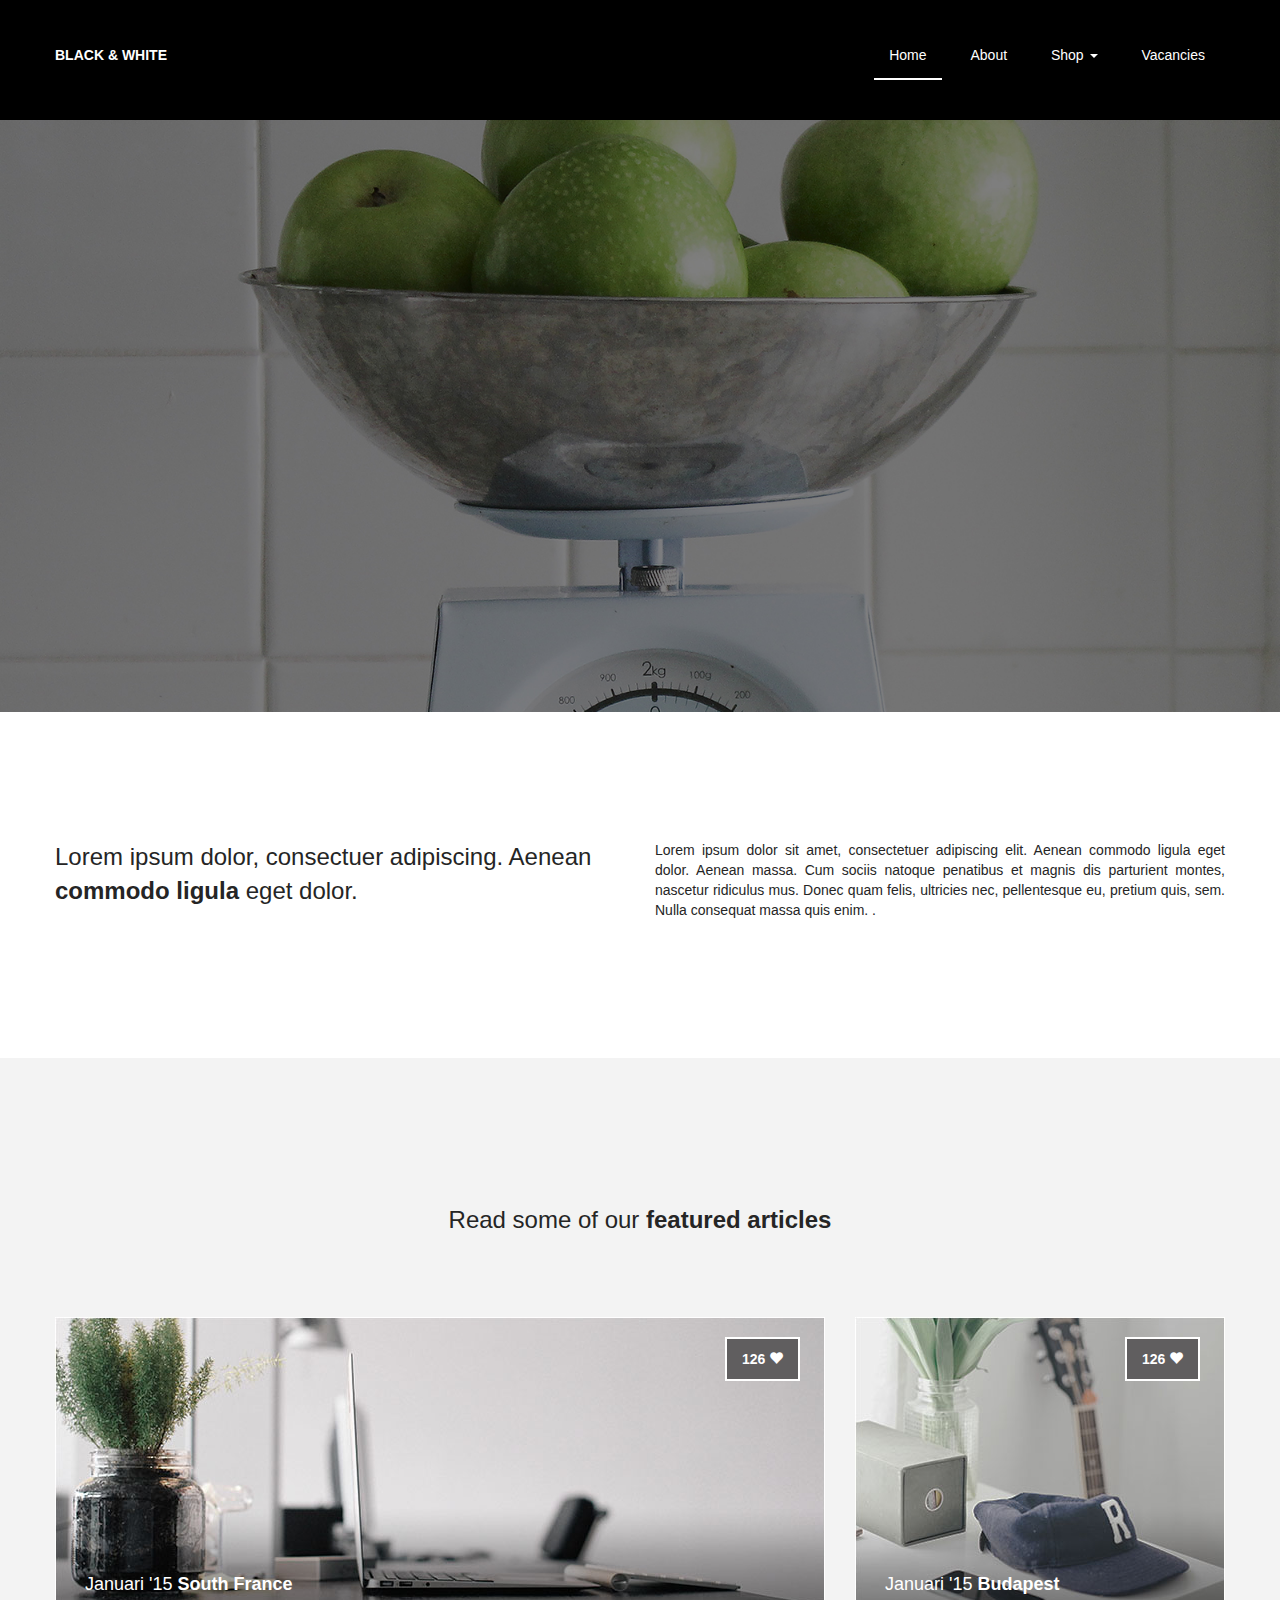
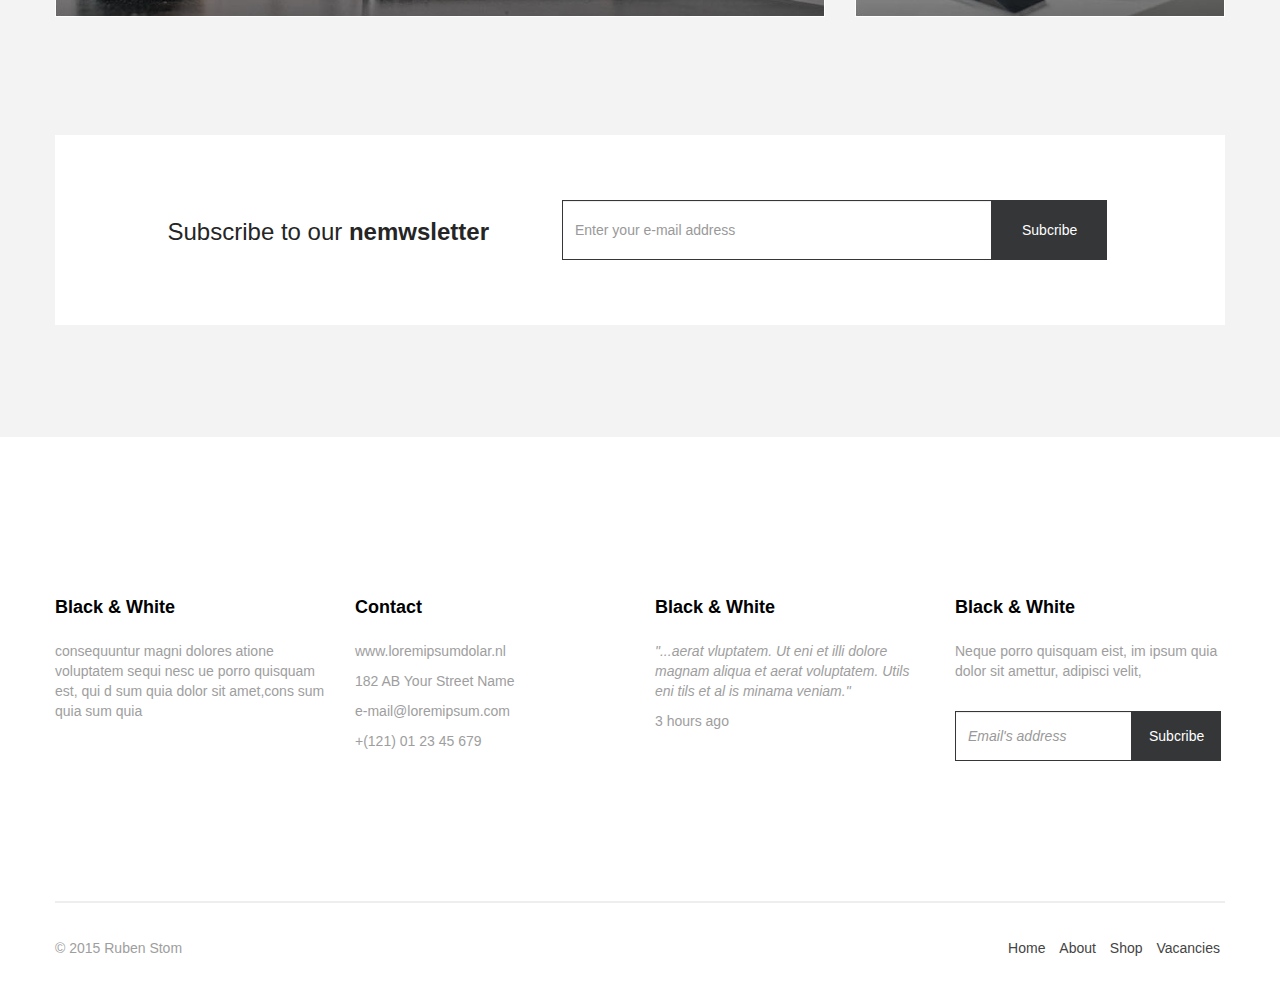
==== index.html @ 1fc6d8f6 "Final" ====
<!DOCTYPE html>
<html lang="en">
<head>
	<title>Black & White</title>
	<link rel="stylesheet" type="text/css" href="css/bootstrap.min.css">
	<link rel="stylesheet" type="text/css" href="bootstrap/css/bootstrap.min.css">
	<link rel="stylesheet" type="text/css" href="css/style.css">
	<link rel="stylesheet" type="text/css" href="css/responsive.css">
	<script type="text/javascript" src="js/jquery.js"></script>
	<script type="text/javascript" src="bootstrap/js/bootstrap.js"></script>
	<script type="text/javascript" src="js/customes.js"></script>
	<link rel="shot icon" type="images/png" href="images/icon.png">
</head>
<body>
	<header>
		<nav class="toper_wrapper">
			<div class="container">
				<div class="row">
					<div class="col-md-4 col-sm-4 col-xs-4 logo">
						<span>BLACK & WHITE</span>
					</div>
					<div class="col-md-8 col-sm-8 col-xs-8 menu">
							<button type="button" class="node">
								<img src="images/node.png">
							</button>
						<nav class="menu_wrapper">
							
							<ul class="list-inline"  id="menu">
								<li><a href="#" class="active">Home</a></li>
								<li><a href="#">About</a></li>
								<li class="dropdown">
                                    <a class="dropdown-toggle" data-toggle="dropdown" href="#">Shop <span class="caret"></span>
                                    </a>
				                  	<ul class="dropdown-menu">
				                      	<li><a href="#">Page 1-1</a></li>
				                        <li><a href="#">Page 1-2</a></li>
				                        <li><a href="#">Page 1-3</a></li>
				                    </ul>
				                </li>
								<li><a href="#">Vacancies</a></li>
							</ul>
						</nav>
					</div>
				</div>
			</div>
		</nav>
		<div>
			<img src="images/header_image.jpg" width="100%">
		</div>
	</header>
	<section>
		<div class="intro_content">
			<div class="container">
				<div class="row">
					<ul>
						<li class="col-md-6 col-sm-6 col-xs-6 left">
							<p>Lorem ipsum dolor, consectuer adipiscing. 
									Aenean <b>commodo ligula</b> eget dolor.
							</p>
						</li>
						<li class="col-md-6 col-sm-6 col-xs-6 right">
							<p>Lorem ipsum dolor sit amet, consectetuer adipiscing elit. Aenean commodo ligula eget dolor. Aenean massa. Cum sociis natoque penatibus et magnis dis parturient montes, nascetur ridiculus mus. Donec quam felis, ultricies nec, pellentesque eu, pretium quis, sem. Nulla consequat massa quis enim. .
							</p>
						</li>
					</ul>
				</div>
			</div>
		</div>
		<div class="clr"></div>
		<div class="main_content">
			<div class="container">
				<center><span class="title">Read some of our <b>featured articles</b></span></center>
				<div class="row item">
					<ul>
						<li class="col-md-8 col-sm-8 col-xs-12 left">
							<div><span class="like"><b>126 </b><i class="glyphicon glyphicon-heart"></i></span></div>
							<div class="clr"></div>
							<span class="title">Januari '15 <b>South France</b></span>
							<img src="images/image1.jpg">
							<span class="title2">Januari '15 <b>South France</b></span>
						</li>
						<li class="col-md-4 col-sm-4 col-xs-12 right">
							<div><span class="like"><b>126 </b><i class="glyphicon glyphicon-heart"></i></span></div>
							<div class="clr"></div>
							<span class="title">Januari '15 <b>Budapest</b></span>
							<img src="images/image2.jpg">
							<span class="title2">Januari '15 <b>Budapest</b></span>
						</li>
						<div class="clr"></div>
					</ul>
				</div>
				<div class="subcribe">
					<ul>
						<li class="col-md-1 col-sm-1 col-xs-1 extra"></li>
						<li class="col-md-10 col-sm-10 col-xs-10 mid">
							<form class="form-inline" role="form">
								    <label for="email">Subscribe to our <b>nemwsletter</b></label>
								    <input type="email" class="form-control" id="email" placeholder="Enter your e-mail address">
								    <button type="submit" class="btn btn-default">Subcribe</button>
							</form>
						</li>
						<li class="col-md-1 col-sm-1 col-xs-1 extra"></li>
					</ul>
				</div>
			</div>
		</div>
	</section>
	<footer>
		<div class="container">
			<div class="row item">
				<ul>
					<li class="col-md-3 col-sm-3 col-xs-6">
						<span>Black & White</span>
						<div><p>consequuntur magni dolores 
						atione voluptatem sequi nesc ue porro quisquam est, qui d sum quia dolor sit amet,cons sum quia sum quia</p></div>
					</li>
					<li class="col-md-3 col-sm-3 col-xs-6">
						<span>Contact</span>
						<div>
							<p>www.loremipsumdolar.nl</p>
							<p>182 AB Your Street Name</p>
							<p>e-mail@loremipsum.com</p>
							<p>+(121) 01 23 45 679</p>
						</div>
					</li>
					<li class="col-md-3 col-sm-3 col-xs-6">
						<span>Black & White</span>
						<div>
							<p><i>"...aerat vluptatem. Ut eni et illi dolore magnam aliqua et aerat voluptatem. Utils eni tils et al is minama veniam."</i></p>
							<p>3 hours ago</p>
						</div>
					</li>
					<li class="col-md-3 col-sm-3 col-xs-6">
						<span>Black & White</span>
						<div>
							<p>Neque porro quisquam eist, im ipsum 
								quia dolor sit amettur, adipisci velit,</p>
						</div>
						<form class="form-inline" role="form">
						    <input type="email" class="form-control" id="email" placeholder="Email's address">
						    <button type="submit" class="btn btn-default">Subcribe</button>
						</form>
					</li>
				</ul>
			</div>
			<hr>
			<div class="row footer">
				<ul>
					<li class="col-md-4 col-sm-4 col-xs-4">
						<span>&copy; 2015 Ruben Stom</span>
					</li>
					<li class="col-md-8 col-sm-8 col-xs-8 menu">
						<ul class="list-inline">
							<li><a href="#">Home</a></li>
							<li><a href="#">About</a></li>
							<li><a href="#">Shop</a></li>
							<li><a href="#">Vacancies</a></li>
						</ul>
					</li>
				</ul>
			</div>
		</div>
	</footer>
	</body>
</html>
---- css/style.css ----
body {
  font-family: arial;
  color: #252525;
}

.clr {
  clear: both;
}

ul {
  padding: 0px;
}

li {
  list-style: none;
}

.container {
  padding: 0px;
}

header {
  width: 100%;
}

header .toper_wrapper {
  background-color: #000000;
  width: 100%;
  padding-top: 45px;
  padding-bottom: 45px;
}

header .toper_wrapper .logo span {
  color: #ffffff;
  font-size: 14px;
  font-weight: bold;
}

header .toper_wrapper .node {
  background-color: #000000;
  border: none;
  float: right;
  display: none;
}

header .toper_wrapper .menu_wrapper {
  float: right;
  z-index: 100;
}
header .toper_wrapper .menu_wrapper .nav-stacked li a{
	color: #ffffff;
}
header .toper_wrapper .menu_wrapper .nav-stacked li li a{
	color: #333333;
}
header .toper_wrapper .menu_wrapper .nav-stacked li a:hover{
	color: #333333;
}
header .toper_wrapper .menu_wrapper .nav-stacked li a:focus{
	color: #333333;
}
header .toper_wrapper .menu_wrapper .list-inline li a, header .toper_wrapper .menu_wrapper .list-inline li a:hover, header .toper_wrapper .menu_wrapper .list-inline li a:focus {
  color: #ffffff;
  font-size: 14px;
  padding: 15px;
}

header .toper_wrapper .menu_wrapper .list-inline li a:hover, header .toper_wrapper .menu_wrapper .list-inline li a:focus {
  text-decoration: none;
}

header .toper_wrapper .menu_wrapper .list-inline .dropdown-menu {
  left: -89px;
  background-color: #999999;
  text-align: right;
}

header .toper_wrapper .menu_wrapper .list-inline .dropdown-menu li a:hover {
  color: #111111;
}

.active {
  border-bottom: 2px solid #ffffff;
}

/*----------------------------------------------------end_header---------------------------*/
/*----------------------------------------------------start_content---------------------------*/
section .intro_content {
  padding-top: 128px;
  padding-bottom: 128px;
}

section .intro_content ul {
  margin: 0px;
  padding: 0px;
}

section .intro_content ul li {
  list-style: none;
}

section .intro_content ul .left p {
  font-size: 24px;
}

section .intro_content ul .right p {
  font-size: 14px;
  text-align: justify;
}

section .main_content {
  background-color: #f3f3f3;
  padding-top: 145px;
  padding-bottom: 112px;
}

section .main_content span.title {
  font-size: 24px;
}

section .main_content .item {
  margin-top: 80px;
  position: relative;
}

section .main_content .item img {
  width: 100%;
  z-index: -100;
}

section .main_content .item div {
  float: right;
  padding-right: 100px;
}

section .main_content .item span.like {
  position: absolute;
  padding: 10px 15px;
  background-color: #605e5f;
  color: #ffffff;
  border: 2px solid #ffffff;
  font-size: 14px;
  margin-top: 20px;
}

section .main_content .item span.title {
  position: absolute;
  font-size: 18px;
  color: #ffffff;
  float: left;
  margin-top: 255px;
  margin-left: 30px;
}

section .main_content .item span.title2 {
  font-size: 18px;
  color: #999999;
  display: none;
}

section .main_content .subcribe {
  background: #ffffff;
  padding-top: 65px;
  padding-bottom: 65px;
  margin-top: 118px;
}

section .main_content .subcribe ul {
  padding-bottom: 50px;
}

section .main_content .subcribe form label {
  float: left;
  margin-top: 15px;
  font-size: 24px;
  font-weight: normal;
}

section .main_content .subcribe form .form-control {
  height: 60px;
  width: 430px;
  margin-left: 73px;
  border-color: #343638;
  border-radius: 0px;
  float: left;
}

section .main_content .subcribe form button {
  height: 60px;
  padding-left: 30px;
  padding-right: 30px;
  background-color: #343638;
  color: #ffffff;
  border: none;
  border-radius: 0px;
  float: left;
}

/*-------------------------------------------------------------------------------end_content_----------------------*/
/*-------------------------------------------------------------------------------start_footer_----------------------*/
footer {
  padding-top: 138px;
}

footer .container .item li {
  padding-top: 20px;
  
}
footer .container .item{
	padding-bottom: 120px;
}

footer .container .item span {
  font-weight: bold;
  font-size: 18px;
  color: #000000;
}

footer .container .item div {
  margin-top: 20px;
}

footer .container .item p {
  color: #9e9e9e;
  font-size: 14px;
}

footer .container .item form {
  padding-top: 20px;
}

footer .container .item form input {
  border-color: #343638;
  border-radius: 0px;
  float: left;
  width: 177px;
  height: 50px;
  font-style: italic;
}

footer .container .item form button {
  background-color: #343638;
  color: #ffffff;
  border: none;
  border-radius: 0px;
  float: left;
  height: 50px;
  padding-right: 17px;
  padding-left: 17px;
}

footer .container hr {
  border-width: 2px;
}

footer .container .footer {
  padding-bottom: 40px;
  padding-top: 15px;
}

footer .container .footer span {
  color: #9e9e9e;
  font-size: 14px;
}

footer .container .footer .menu {
  text-align: right;
}

footer .container .footer .menu ul li a {
  color: #444444;
  font-size: 14px;
}

/*----------------------------------------------------------end-footer------------------------*/
---- css/responsive.css ----
@media only screen and (min-width: 320px) and (max-width: 374px) {
  section .main_content .item span.title {
    font-size: 18px;
    margin-top: 230px;
    display: none;
  }
  section .main_content .item span.title2 {
    display: block;
    font-size: 14px;
  }
  section .main_content .item .right {
    width: 100%;
    margin: 20px auto;
    align-content: center;
  }
  section .main_content .subcribe .extra {
    display: none;
  }
  section .main_content .subcribe .mid {
    width: 100%;
  }
  section .main_content .subcribe form {
    text-align: center;
    margin: 0px auto;
  }
  section .main_content .subcribe form .form-control {
    margin-left: 10px;
    width: 150px;
    height: 45px;
    float: left;
  }
  section .main_content .subcribe form button {
    height: 45px;
    padding-left: 15px;
    padding-right: 15px;
    float: left;
  }
  section .main_content .subcribe form label {
    width: 100%;
    font-size: 18px;
    float: none;
    clear: both;
  }
  footer .container .item form {
    display: none;
  }
}

@media only screen and (min-width: 375px) and (max-width: 424px) {
  section .main_content .item span.title {
    font-size: 18px;
    margin-top: 230px;
    display: none;
  }
  section .main_content .item span.title2 {
    display: block;
  }
  section .main_content .item .right {
    width: 100%;
    margin: 20px auto;
    align-content: center;
  }
  section .main_content .subcribe form {
    text-align: center;
    margin: 0px auto;
  }
  section .main_content .subcribe form .form-control {
    margin-left: 10px;
    width: 150px;
    height: 45px;
    float: left;
  }
  section .main_content .subcribe form button {
    height: 45px;
    padding-left: 15px;
    padding-right: 15px;
    float: left;
  }
  section .main_content .subcribe form label {
    width: 100%;
    font-size: 18px;
    float: none;
    clear: both;
  }
  footer .container .item form {
    display: none;
  }
}

@media only screen and (min-width: 425px) and (max-width: 767px) {
  section .main_content .item span.title {
    display: none;
  }
  section .main_content .item span.title2 {
    display: block;
  }
  section .main_content .item .right {
    width: 370px;
    margin: 20px auto;
    align-content: center;
  }
  section .main_content .subcribe form {
    text-align: center;
    margin: 0px auto;
  }
  section .main_content .subcribe form .form-control {
    margin-left: 10px;
    width: 68%;
    height: 45px;
    float: left;
  }
  section .main_content .subcribe form button {
    height: 45px;
    padding-left: 15px;
    padding-right: 15px;
    float: left;
  }
  section .main_content .subcribe form label {
    width: 100%;
    font-size: 18px;
    float: none;
    clear: both;
  }
  footer .container .item form {
    display: none;
  }
}

@media only screen and (min-width: 768px) and (max-width: 991px) {
  section .main_content .item span.title {
    margin-top: 160px;
    margin-left: 20px;
    font-size: 14px;
  }
  section .main_content .subcribe form .form-control {
    margin-left: 10px;
    width: 300px;
    height: 45px;
  }
  section .main_content .subcribe form button {
    height: 45px;
    padding-left: 15px;
    padding-right: 15px;
  }
  section .main_content .subcribe form label {
    font-size: 15px;
  }
  footer .container .item form {
    display: none;
  }
}

@media only screen and (min-width: 992px) and (max-width: 1023px) {
  section .main_content .item span.title {
    margin-top: 200px;
    margin-left: 30px;
  }
  section .main_content .subcribe form .form-control {
    margin-left: 10px;
    width: 410px;
  }
  section .main_content .subcribe form label {
    font-size: 18px;
  }
  footer .container .item form {
    padding-top: 20px;
  }
  footer .container .item form input {
    border-color: #343638;
    border-radius: 0px;
    float: left;
    width: 140px;
    height: 45px;
    font-style: italic;
  }
  footer .container .item form button {
    background-color: #343638;
    color: #ffffff;
    border: none;
    border-radius: 0px;
    float: left;
    height: 45px;
    padding-right: 12px;
    padding-left: 12px;
  }
}

@media only screen and (min-width: 1024px) and (max-width: 1999px) {
  section .main_content .item span.title {
    margin-top: 200px;
    margin-left: 30px;
  }
  section .main_content .subcribe form .form-control {
    margin-left: 10px;
    width: 410px;
  }
  section .main_content .subcribe form label {
    font-size: 18px;
  }
  footer .container .item form {
    padding-top: 20px;
  }
  footer .container .item form input {
    border-color: #343638;
    border-radius: 0px;
    float: left;
    width: 140px;
    height: 45px;
    font-style: italic;
  }
  footer .container .item form button {
    background-color: #343638;
    color: #ffffff;
    border: none;
    border-radius: 0px;
    float: left;
    height: 45px;
    padding-right: 12px;
    padding-left: 12px;
  }
}

@media only screen and (min-width: 1200px) {
  section .main_content .item span.title {
    margin-top: 255px;
    margin-left: 30px;
  }
  section .main_content .subcribe form .form-control {
    margin-left: 73px;
    width: 430px;
  }
  section .main_content .subcribe form label {
    font-size: 24px;
  }
  footer .container .item form {
    padding-top: 20px;
  }
  footer .container .item form input {
    border-color: #343638;
    border-radius: 0px;
    float: left;
    width: 177px;
    height: 50px;
    font-style: italic;
  }
  footer .container .item form button {
    background-color: #343638;
    color: #ffffff;
    border: none;
    border-radius: 0px;
    float: left;
    height: 50px;
    padding-right: 17px;
    padding-left: 17px;
  }
}

@media only screen and (max-width: 650px) {
  header .toper_wrapper .node {
    display: block;
  }
  header .toper_wrapper .menu_wrapper {
    display: none;
    z-index: 10000;
  }
}
@media only screen and (max-width: 1023px) {
  .row{
  	margin: 0px;
  	padding: 0px;
  }
}
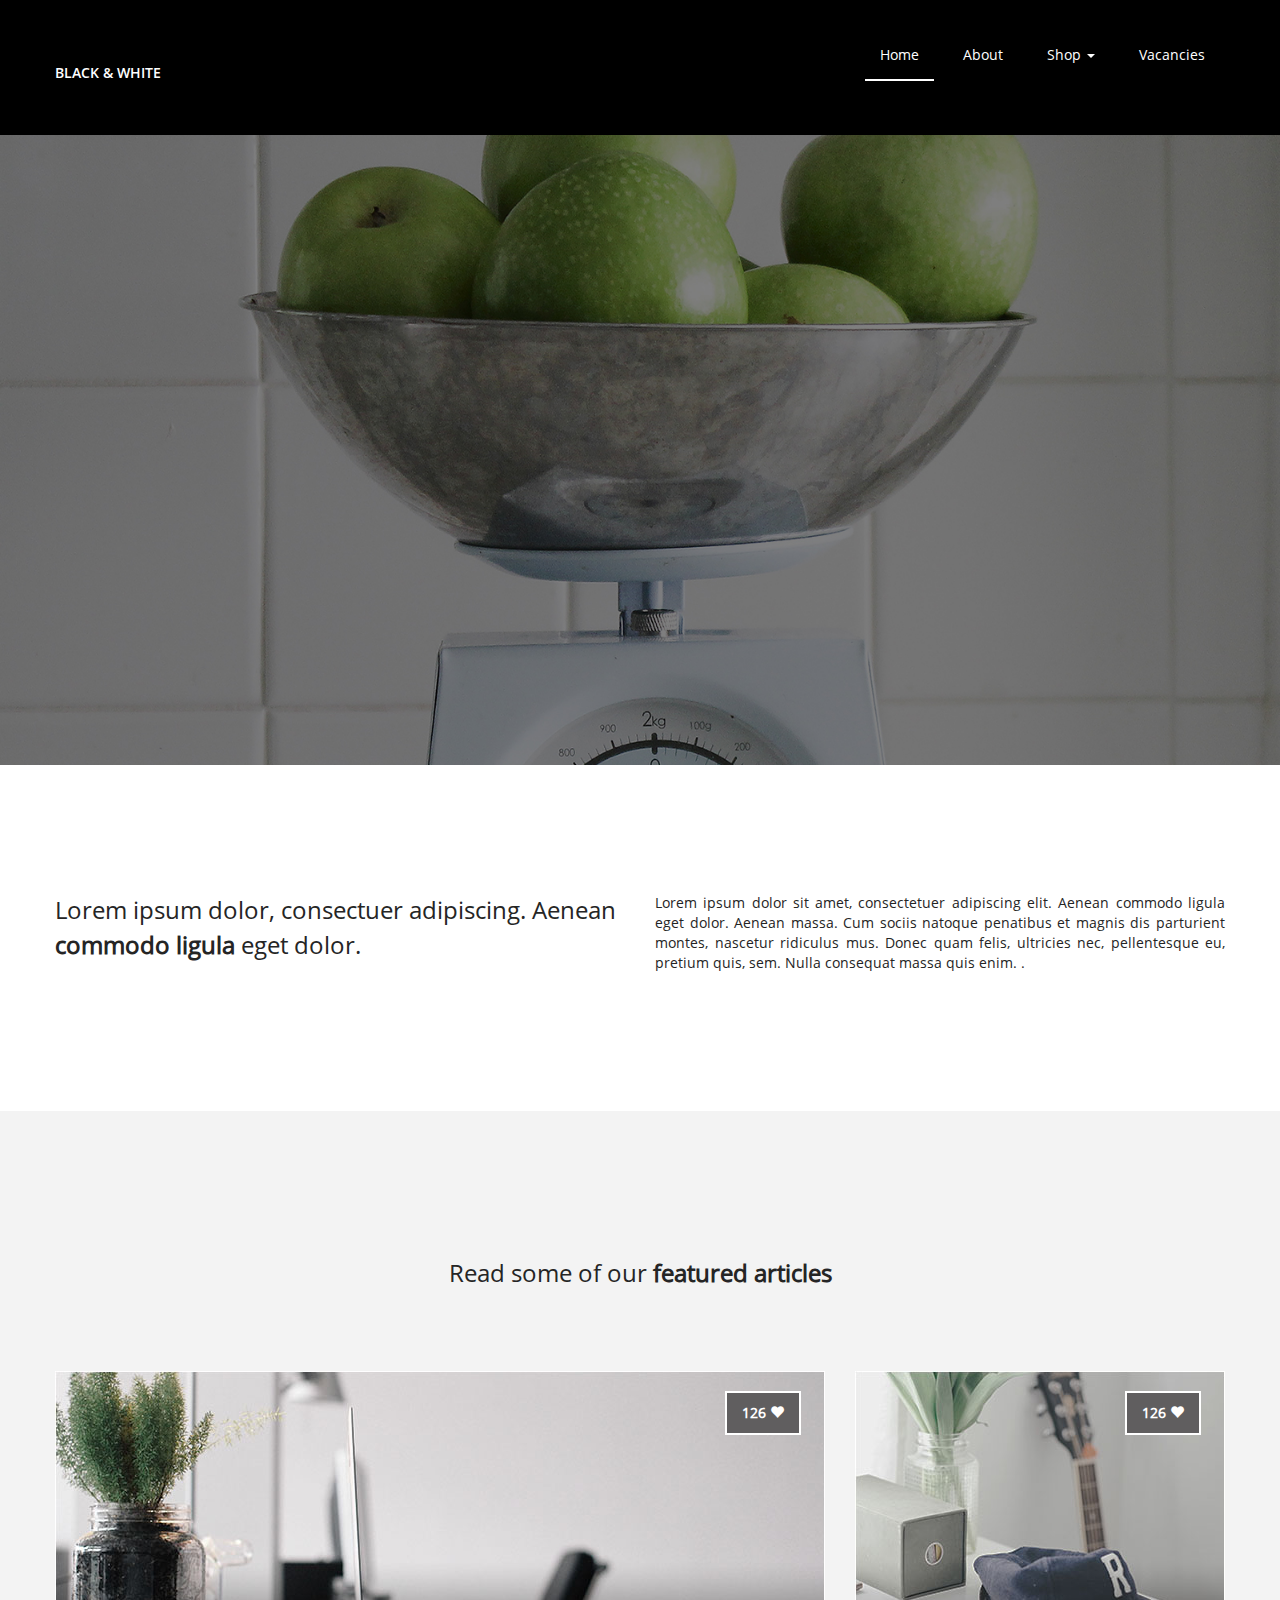
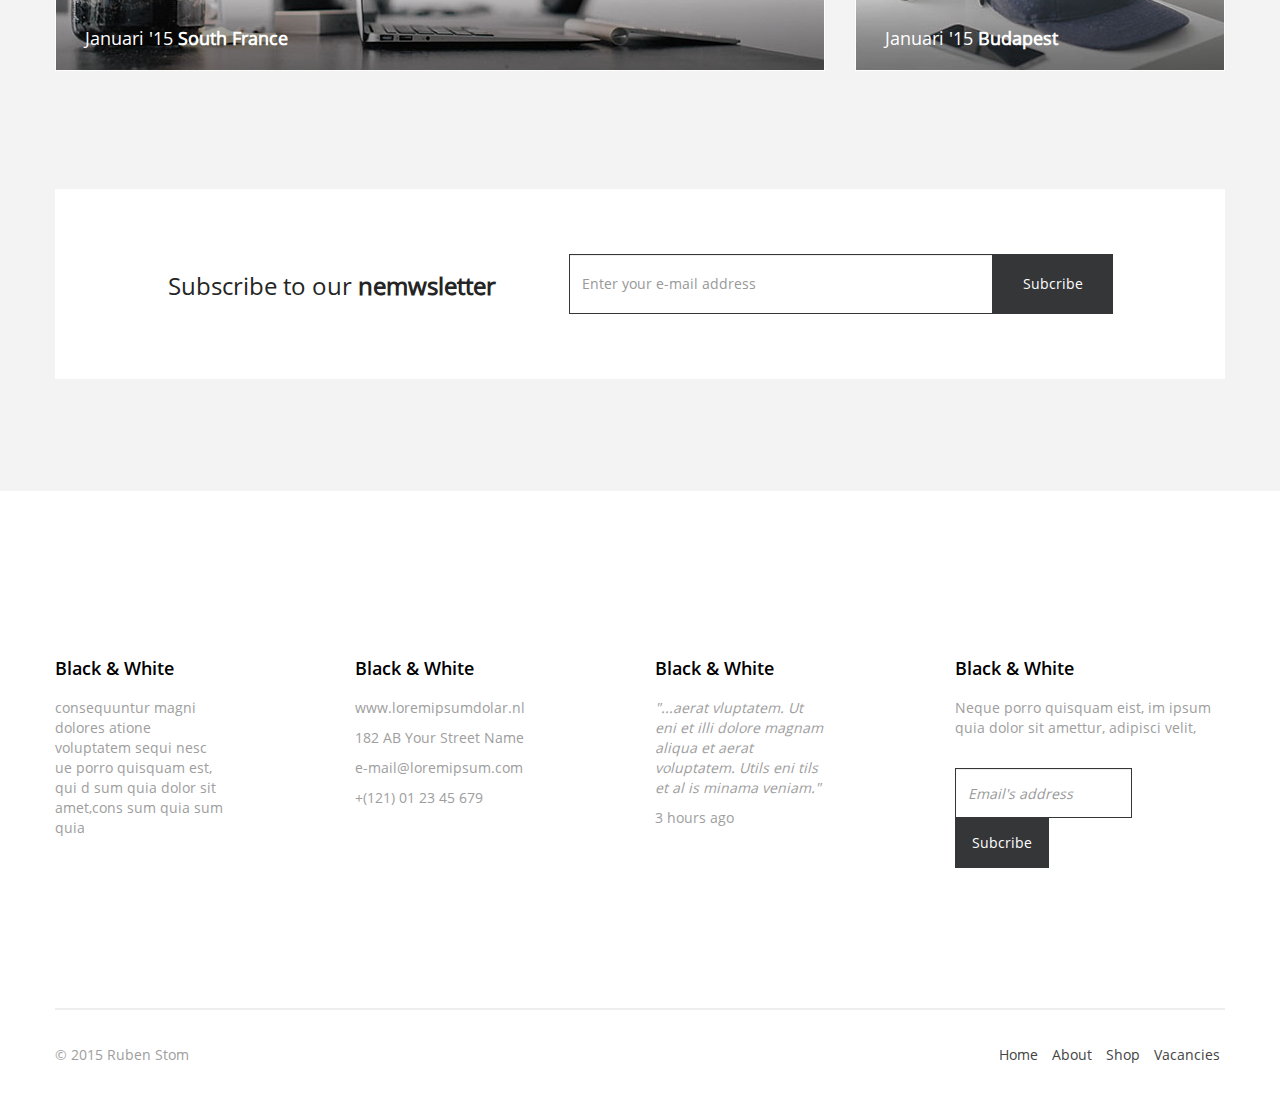
==== commit 8b66e708: "reviewed" ====
--- a/index.html
+++ b/index.html
@@ -10,6 +10,7 @@
 	<script type="text/javascript" src="bootstrap/js/bootstrap.js"></script>
 	<script type="text/javascript" src="js/customes.js"></script>
 	<link rel="shot icon" type="images/png" href="images/icon.png">
+	<meta name="viewport" content="width=device-width, initial-scale=1.0">
 </head>
 <body>
 	<header>
@@ -17,7 +18,7 @@
 			<div class="container">
 				<div class="row">
 					<div class="col-md-4 col-sm-4 col-xs-4 logo">
-						<span>BLACK & WHITE</span>
+						<h1>BLACK & WHITE</h1>
 					</div>
 					<div class="col-md-8 col-sm-8 col-xs-8 menu">
 							<button type="button" class="node">
@@ -44,7 +45,7 @@
 				</div>
 			</div>
 		</nav>
-		<div>
+		<div class="banner">
 			<img src="images/header_image.jpg" width="100%">
 		</div>
 	</header>
@@ -76,14 +77,14 @@
 							<div><span class="like"><b>126 </b><i class="glyphicon glyphicon-heart"></i></span></div>
 							<div class="clr"></div>
 							<span class="title">Januari '15 <b>South France</b></span>
-							<img src="images/image1.jpg">
+							<img src="images/image1.jpg" alt="Januari '15 South France">
 							<span class="title2">Januari '15 <b>South France</b></span>
 						</li>
 						<li class="col-md-4 col-sm-4 col-xs-12 right">
 							<div><span class="like"><b>126 </b><i class="glyphicon glyphicon-heart"></i></span></div>
 							<div class="clr"></div>
 							<span class="title">Januari '15 <b>Budapest</b></span>
-							<img src="images/image2.jpg">
+							<img src="images/image2.jpg" alt="Januari '15 Budapest">
 							<span class="title2">Januari '15 <b>Budapest</b></span>
 						</li>
 						<div class="clr"></div>
@@ -109,13 +110,14 @@
 		<div class="container">
 			<div class="row item">
 				<ul>
-					<li class="col-md-3 col-sm-3 col-xs-6">
-						<span>Black & White</span>
+					<li class="col-md-2 col-sm-2 col-xs-6">
+						<h4>Black & White</h4>
 						<div><p>consequuntur magni dolores 
 						atione voluptatem sequi nesc ue porro quisquam est, qui d sum quia dolor sit amet,cons sum quia sum quia</p></div>
 					</li>
-					<li class="col-md-3 col-sm-3 col-xs-6">
-						<span>Contact</span>
+					<li class="col-md-1 col-sm-1"></li>
+					<li class="col-md-2 col-sm-2 col-xs-6">
+						<h4>Black & White</h4>
 						<div>
 							<p>www.loremipsumdolar.nl</p>
 							<p>182 AB Your Street Name</p>
@@ -123,15 +125,17 @@
 							<p>+(121) 01 23 45 679</p>
 						</div>
 					</li>
-					<li class="col-md-3 col-sm-3 col-xs-6">
-						<span>Black & White</span>
+					<li class="col-md-1 col-sm-1"></li>
+					<li class="col-md-2 col-sm-2 col-xs-6">
+						<h4>Black & White</h4>
 						<div>
 							<p><i>"...aerat vluptatem. Ut eni et illi dolore magnam aliqua et aerat voluptatem. Utils eni tils et al is minama veniam."</i></p>
 							<p>3 hours ago</p>
 						</div>
 					</li>
+					<li class="col-md-1 col-sm-1"></li>
 					<li class="col-md-3 col-sm-3 col-xs-6">
-						<span>Black & White</span>
+						<h4>Black & White</h4>
 						<div>
 							<p>Neque porro quisquam eist, im ipsum 
 								quia dolor sit amettur, adipisci velit,</p>
--- a/css/style.css
+++ b/css/style.css
@@ -1,5 +1,26 @@
+@font-face {
+  font-family: 'OpenSans-Regular';
+  src: url('../fonts/OpenSans-Regular.ttf');
+}
+@font-face {
+  font-family: 'OpenSans-Bold';
+  src: url('../fonts/OpenSans-Bold.ttf');
+}
+@font-face {
+  font-family: 'OpenSans-Light';
+  src: url('../fonts/OpenSans-Light.ttf');
+}
+@font-face {
+  font-family: 'OpenSans-Semibold';
+  src: url('../fonts/OpenSans-Semibold.ttf');
+}
+
+
+
+
+
 body {
-  font-family: arial;
+  font-family: OpenSans-Regular;
   color: #252525;
 }
 
@@ -30,10 +51,10 @@
   padding-bottom: 45px;
 }
 
-header .toper_wrapper .logo span {
-  color: #ffffff;
-  font-size: 14px;
-  font-weight: bold;
+header .toper_wrapper .logo h1{
+  color: #ffffff;
+  font-size: 14px;
+  font-family: OpenSans-Semibold;
 }
 
 header .toper_wrapper .node {
@@ -48,6 +69,7 @@
   z-index: 100;
 }
 header .toper_wrapper .menu_wrapper .nav-stacked li a{
+  font-family: OpenSans-Regular;
 	color: #ffffff;
 }
 header .toper_wrapper .menu_wrapper .nav-stacked li li a{
@@ -81,6 +103,9 @@
 
 .active {
   border-bottom: 2px solid #ffffff;
+}
+header .banner img{
+  height: auto;
 }
 
 /*----------------------------------------------------end_header---------------------------*/
@@ -104,6 +129,7 @@
 }
 
 section .intro_content ul .right p {
+  font-family: OpenSans-Regular;
   font-size: 14px;
   text-align: justify;
 }
@@ -178,7 +204,7 @@
 
 section .main_content .subcribe form .form-control {
   height: 60px;
-  width: 430px;
+  width: 424px;
   margin-left: 73px;
   border-color: #343638;
   border-radius: 0px;
@@ -210,8 +236,8 @@
 	padding-bottom: 120px;
 }
 
-footer .container .item span {
-  font-weight: bold;
+footer .container .item h4{
+  font-family: OpenSans-SemiBold;
   font-size: 18px;
   color: #000000;
 }
--- a/css/responsive.css
+++ b/css/responsive.css
@@ -134,7 +134,7 @@
   }
   section .main_content .subcribe form .form-control {
     margin-left: 10px;
-    width: 300px;
+    width: 291px;
     height: 45px;
   }
   section .main_content .subcribe form button {
@@ -157,7 +157,7 @@
   }
   section .main_content .subcribe form .form-control {
     margin-left: 10px;
-    width: 410px;
+    width: 402px;
   }
   section .main_content .subcribe form label {
     font-size: 18px;
@@ -169,8 +169,8 @@
     border-color: #343638;
     border-radius: 0px;
     float: left;
-    width: 140px;
-    height: 45px;
+    width: 131px;
+    height: 40px;
     font-style: italic;
   }
   footer .container .item form button {
@@ -179,7 +179,7 @@
     border: none;
     border-radius: 0px;
     float: left;
-    height: 45px;
+    height: 40px;
     padding-right: 12px;
     padding-left: 12px;
   }
@@ -192,7 +192,7 @@
   }
   section .main_content .subcribe form .form-control {
     margin-left: 10px;
-    width: 410px;
+    width: 402px;
   }
   section .main_content .subcribe form label {
     font-size: 18px;
@@ -227,7 +227,7 @@
   }
   section .main_content .subcribe form .form-control {
     margin-left: 73px;
-    width: 430px;
+    width: 424px;
   }
   section .main_content .subcribe form label {
     font-size: 24px;
@@ -269,4 +269,11 @@
   	margin: 0px;
   	padding: 0px;
   }
-}
+
+}
+ 
+@media only screen and (min-width: 1200px) {
+  header .banner img{
+    height: 630px;
+  }
+  }